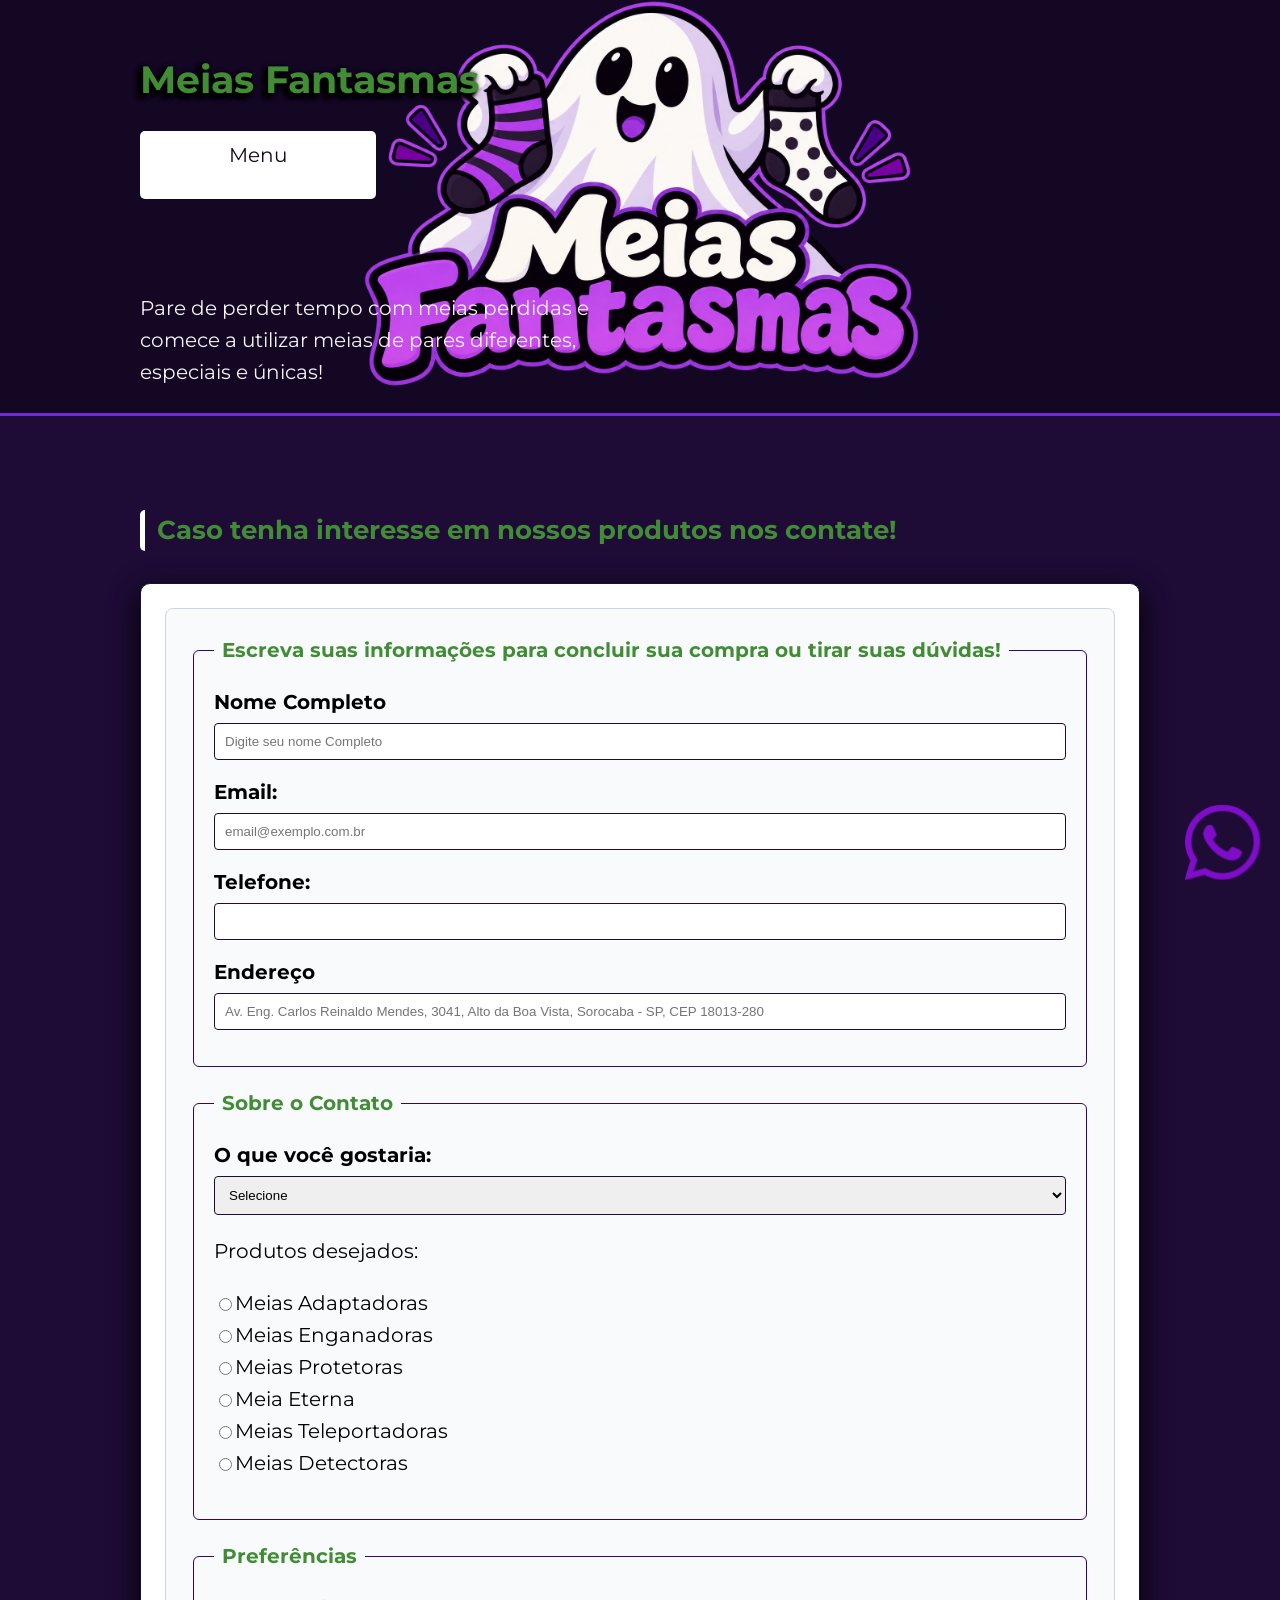
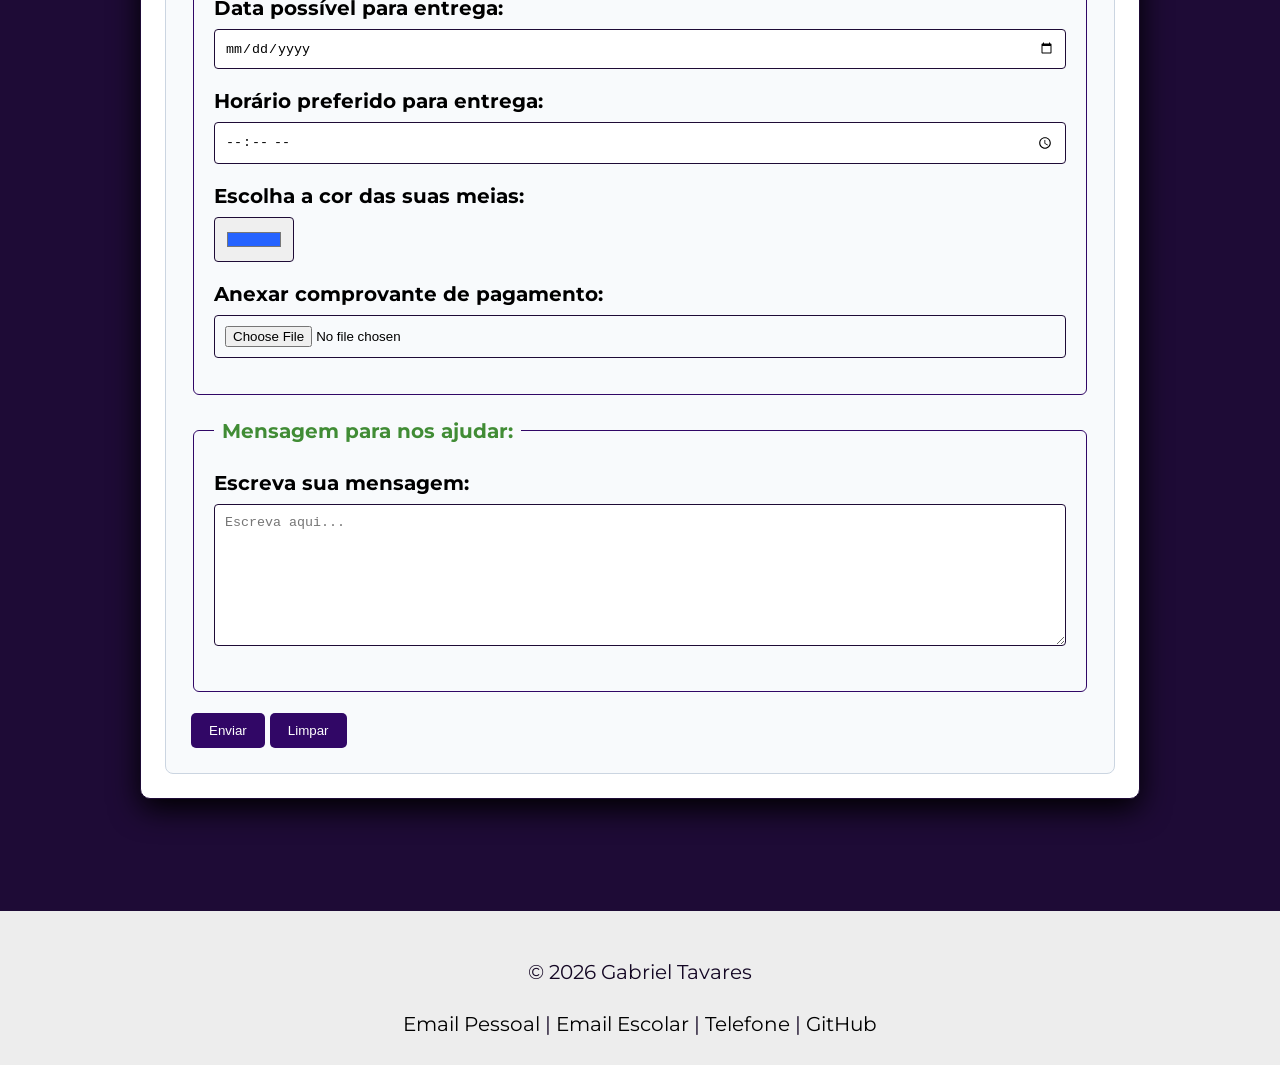
==== pages/contato.html @ 8677edc0 "Terminação das páginas do projeto e da estilizaçã delas" ====
<!DOCTYPE html>
<html lang="pt-br">

<head>
    <meta charset="UTF-8">
    <meta name="viewport" content="width=device-width, initial-scale=1.0">
    <link rel="stylesheet" href="../style/style.css">
    <link rel="stylesheet" href="../style/style-contato.css">
    <title>Meias Fantasmas | Produtos</title>
</head>

<body>
    <header class="cabecalho">
        <div class="container">

            <h1>Meias Fantasmas</h1>

            <nav class="menu-principal">
                <ul>
                    <li id="lista-menu">Menu
                        <ul class="menu-lista">
                            <li>
                                <a class="menu-link" href="../index.html">Início</a>
                            </li>
                            <li>
                                <a class="menu-link" href="sobre.html">Sobre a empresa</a>
                            </li>
                            <li>
                                <a class="menu-link" href="produtos.html">Nossos produtos</a>
                            </li>
                            <li>
                                <a class="menu-link" href="contato.html">Nos contate</a>
                            </li>
                        </ul>
                    </li>
                </ul>

            </nav>

            <br>

            <p class="subtitulo">Pare de perder tempo com meias perdidas e comece a utilizar meias de pares diferentes,
                especiais e únicas!</p>
        </div>
    </header>

    <main>
        <section class="secao">
            <div class="container">
                <h2 class="titulo-secao">Caso tenha interesse em nossos produtos nos contate!</h2>

                <div class="grade-cards">
                    <article class="card">

                        <form class="formulario" action="#" method="post">
                            <fieldset>
                                <legend>Escreva suas informações para concluir sua compra ou tirar suas dúvidas!
                                </legend>

                                <div class="campo-formulario">
                                    <label for="nome">Nome Completo</label>
                                    <input type="text" id="nome" name="nome" placeholder="Digite seu nome Completo"
                                        minlength="3" maxlength="80" required>
                                </div>
                                <div class="campo-formulario">
                                    <label for="email">Email:</label>
                                    <input type="email" id="email" name="email" placeholder="email@exemplo.com.br"
                                        required>
                                </div>
                                <div class="campo-formulario">
                                    <label for="telefone">Telefone:</label>
                                    <input type="tel" id="telefone" name="telefone" required>
                                </div>
                                <div class="campo-formulario">
                                    <label for="site">Endereço</label>
                                    <input type="text" name="endereco" id="endereco"
                                        placeholder="Av. Eng. Carlos Reinaldo Mendes, 3041, Alto da Boa Vista, Sorocaba - SP, CEP 18013-280"
                                        required>
                                </div>
                            </fieldset>
                            <fieldset>
                                <legend>Sobre o Contato</legend>

                                <div class="campo-formulario">
                                    <label for="assunto">O que você gostaria:</label>

                                    <select name="assunto" id="assunto" required>
                                        <option aria-required="true" value="">Selecione</option>
                                        <option value="consulta">Consulta</option>
                                        <option value="compra">Compra</option>
                                    </select>
                                </div>

                                <p>Produtos desejados:</p>
                                <p>
                                <div class="campo-formulario-escolha">
                                    <div class="escolha">
                                        <input type="radio" id="adaptadora" name="tipo-contato" value="adaptadora">
                                        <label for="adaptadora">Meias Adaptadoras</label>
                                    </div>

                                    <div class="escolha">
                                        <input type="radio" name="tipo-contato" id="enganadora">
                                        <label for="enganadora">Meias Enganadoras</label>
                                    </div>

                                    <div class="escolha">
                                        <input type="radio" name="tipo-contato" id="protetora">
                                        <label for="protetora">Meias Protetoras</label>
                                    </div>

                                    <div class="escolha">
                                        <input type="radio" name="tipo-contato" id="eterna">
                                        <label for="eterna">Meia Eterna</label>
                                    </div>

                                    <div class="escolha">
                                        <input type="radio" name="tipo-contato" id="teleportadora">
                                        <label for="teleportadora">Meias Teleportadoras</label>
                                    </div>

                                    <div class="escolha">
                                        <input type="radio" name="tipo-contato" id="detectora">
                                        <label for="detectora">Meias Detectoras</label>
                                    </div>
                                </div>
                                </p>
                            </fieldset>
                            <fieldset>
                                <legend>Preferências</legend>

                                <div class="campo-formulario">
                                    <label for="data">Data possível para entrega:</label>
                                    <input type="date" id="data" name="data" required>
                                </div>

                                <div class="campo-formulario">
                                    <label for="horario">Horário preferido para entrega:</label>
                                    <input type="time" name="horario" id="horario" required>
                                </div>
                                <div class="campo-formulario">
                                    <label for="cor">Escolha a cor das suas meias:</label>
                                    <input type="color" name="cor" id="cor" value="#2563ff">
                                </div>
                                <div class="campo-formulario">
                                    <label for="arqivo">Anexar comprovante de pagamento:</label>
                                    <input type="file" id="arquivo" name="arquivo" accept=".pdf, .doc, .docx" required>
                                </div>
                            </fieldset>
                            <fieldset>
                                <legend>Mensagem para nos ajudar:</legend>

                                <div class="campo-formulario">
                                    <label for="mensagem">Escreva sua mensagem:</label>
                                    <textarea name="mensagem" id="mensagem" rows="8" minlength="10" maxlength="1000"
                                        placeholder="Escreva aqui..."></textarea>
                                </div>
                            </fieldset>
                            <div class="acoes-formulario">
                                <button type="submit">Enviar</button>
                                <button type="reset">Limpar</button>
                            </div>
                        </form>
        </section>
        
        </div>

        </div>
        </section>
        <a href="tel:+5515998261009">
            <img class="Whatsapp" src="../img/Whatsapp-roxo.png" alt="Whatsapp">
        </a>
    </main>

    <footer class="rodape">
        <div class="container">
            <p>&copy; 2026 Gabriel Tavares</p>

            <address>
                <a href="mailto: biel.wellichan@gmail.com">Email Pessoal</a>
                <span> | </span>
                <a href="mailto: gabriel.wellichan@portalsesisp.org.br">Email Escolar</a>
                <span> | </span>
                <a href="tel:+5515998261009">Telefone</a>
                <span> | </span>
                <a href="https://github.com/bielwellichan-debug" target="_blank">GitHub</a>
            </address>
        </div>
    </footer>

</body>

</html>
---- style/style.css ----
@import url('https://fonts.googleapis.com/css2?family=Bebas+Neue&family=Montserrat:ital,wght@0,100..900;1,100..900&family=Redaction+20:ital,wght@0,400;0,700;1,400&family=Roboto:ital,wght@0,100..900;1,100..900&display=swap');

*{
    box-sizing: border-box;
}

body{
    margin: 0;

    background-color: #1e0b36;
    padding: 0;
    color: black;
    background-image: url(../img/bg_detalhe.png);
    background-repeat: no-repeat;
    background-position: right bottom;

    font-family: 'Montserrat';
    font-size: 20px;
    line-height: 1.6;
}

h1, h2{
    color: #418C35;
}

h1{
    text-shadow: -1px 1px 5px #000, -2px 2px 5px #000, -3px 3px 5px #0000, -4px 4px 5px #000, -5px 5px 5px #000;
    font-size: 38px;
    margin-bottom: 10px;
}

h2{
    font-size: 26px;
}

a{
    color: black;
}

.container{
    width: 90%;
    max-width: 1000px;
    margin: 0 auto;
}

.cabecalho{
    background-image: url('../img/logo.png');
    background-size: auto 100%;
    background-position: center;
    background-repeat: no-repeat;
    background-color: #140724;
    padding: 50px 0;
    border-bottom: 3px solid #6c2bd9;
    color: white;
    padding-top: 25px;
    padding-bottom: 25px;
}

.subtitulo{
    max-width: 450px;
    margin-bottom: 0;
    font-size: 20px;
    color: #F5F5F5;
    margin-top: 40px;
}

.menu-lista{
    display: flex;
    flex-direction: column;
    gap: 8px;
    margin: 20px 0 0;
    padding: 0;
    color: #140724;
    font-size: 20px;

    list-style: none;

    height: 0px;
    overflow: hidden;
    transition: height 0.5s;
}

.menu-link{
    display:block;

    padding: 8px 12px;
    margin-left: 0;
    margin-right: 0;

    background-color: #1e0b36;
    color: white;

    border: 1px solid white;
    border-radius: 5px;

    text-decoration: none;
    width: 100%;
    transition: 0.3s;
}

.menu-link:hover{
    background-color: #6c2bd9;
    transform: translateY(-3px);
}

.container-imagem{
    margin: 50px auto;
    width: 300px;
    height: 200px;

    transition-property: width, height;
    transition-duration: 3s, 3s;
    transition-timing-function: ease-in-out, ease-in-out;
}

.container-imagem:hover{
    width: 700px;
    height: 300px;
}

.container-imagem img{
    display: block;
    width: 100%;
    height: 100%;
    border-radius: 8px;
}


.secao{
    padding: 72px;
}

.titulo-secao{
    margin-bottom: 32px;
    padding-left: 12px;

    border-left: 5px solid white;
    border-radius: 5px;
}

.grade-cards{
    display: grid;
    gap: 24px;
    grid-template-columns: minmax(0, 1fr);
}

.card{
    padding: 24px;
    background-color: white;
    border: 1px solid #1e0b36;
    border-radius: 10px;
    box-shadow: 0 10px 30px black;
}

.rodape{
    margin-top: 40px;
    padding: 25px;
    background-color: #EDEDED;
    text-align: center;
    color: #140724;
}

.rodape a{
    text-decoration: none;
}

.rodape address{
    font-style: normal;
    text-decoration: none;
}

.rodape a:hover{
    transition: color .3s linear;
    color: #410985;
}



#lista-menu:hover .menu-lista{
    height: 260px;
}

.menu-lista li{
    border-radius: 7px;
    width: auto;
    height: auto;

    background-color: white;

    margin-right: 8px;
    margin-bottom: 8px;

    list-style: none;
}

nav #lista-menu{
    display: inline-block;
    list-style: none;
    padding: 8px 16px;
    margin: 0;
    background-color: white;
    text-align: center;
    border-radius: 5px;
    font-size: 20px;
    margin-left: 0;
    color: #140724;
}

.menu-compre{
    list-style: none;
    text-align: center;
}

.menu-compre a{
     display:block;
     border: 2px solid white;
    border-radius: 5px;

    padding: 8px 0px;
    margin-left: 24%;
    margin-right: 20px;
    width: 50%;

    color: white;
    text-decoration: none;
    background-color: #6c2bd9;
}

.menu-compre a:hover{
    background-color: #418C35;
}


.menu-principal ul{
    padding-left: 0;
    margin-left: 0;
}

#lista-menu {
    margin-left: 0;
    padding-left: 0;
}

.Whatsapp{
    position: fixed;
    bottom: 20px;
    right: 20px;
    width: 75px;
    height: auto;
}

strong{
    color: #6c2bd9;
    margin-left: 155px;
    text-align: center;
}
---- style/style-contato.css ----
.formulario{
    padding: 25px;
    
    background-color: #f8fafc;

    border: 1px solid #cbd5e1;
    border-radius: 8px;
}

.formulario fieldset{
    margin-bottom: 20px;
    padding: 20px;

    border: 1px solid #310766;
    border-radius: 6px;
}

.formulario legend{
    padding: 0 8px;

    color: #418C35;

    font-weight: bold;
}

.campo-formulario{
    margin-bottom: 16px;
}

.campo-formulario label{
    display: flex;
    flex-direction: column;

    margin-bottom: 5px;

    font-weight: bold;
}

.campo-formulario input, .campo-formulario select, .campo-formulario textarea{
    width: 100%;

    padding: 10px;

    border: 1px solid #1e0b36;
    border-radius: 4px;
}

.campo-formulario input[type="color"]{
    width: 80px;
    height: 45px;
}

.campo-formulario input[type="range"]{
    width: 250px;
}

.acoes-formulario button{
    padding: 10px 18px;

    background-color: #310766;
    color: white;

    border: 0;
    border-radius: 5px;
}

.campo-formulario-escolha{
    display: flex;
    flex-direction: column;
}

.escolha{
    display: flex;
}
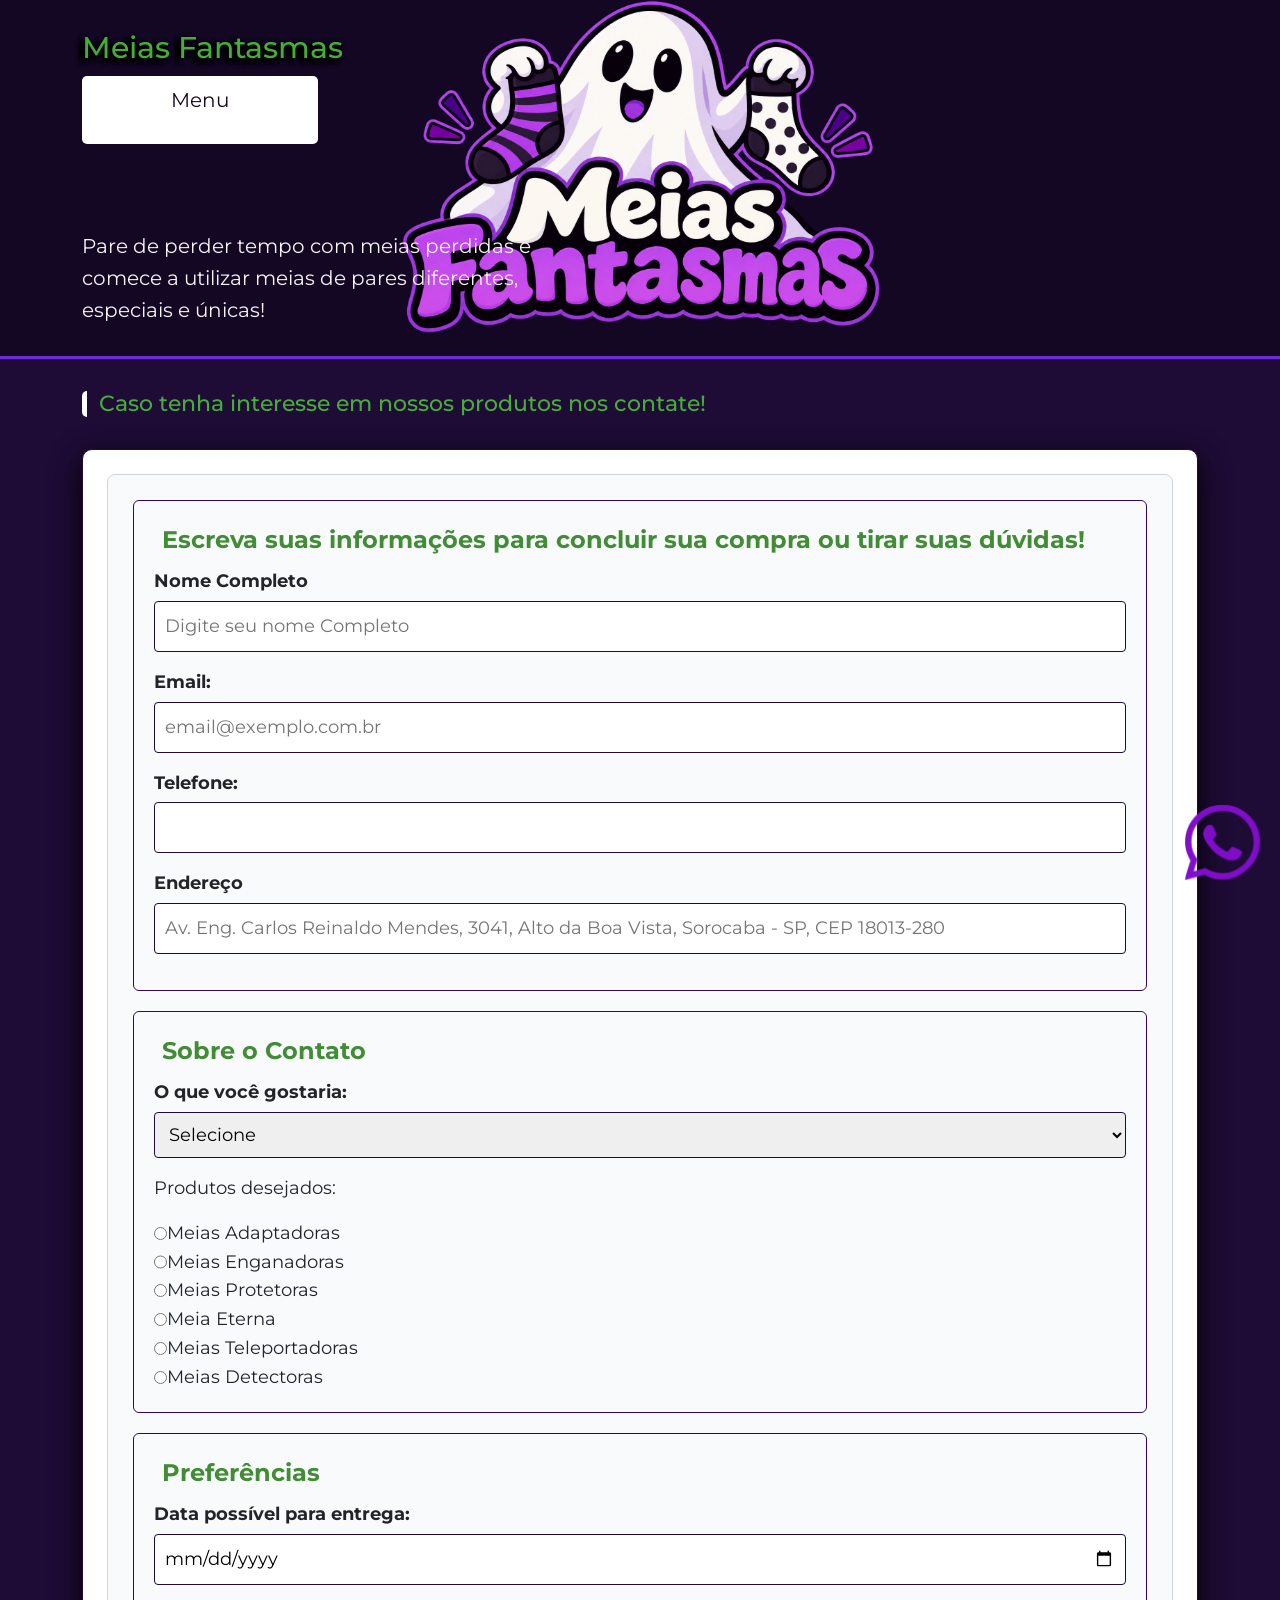
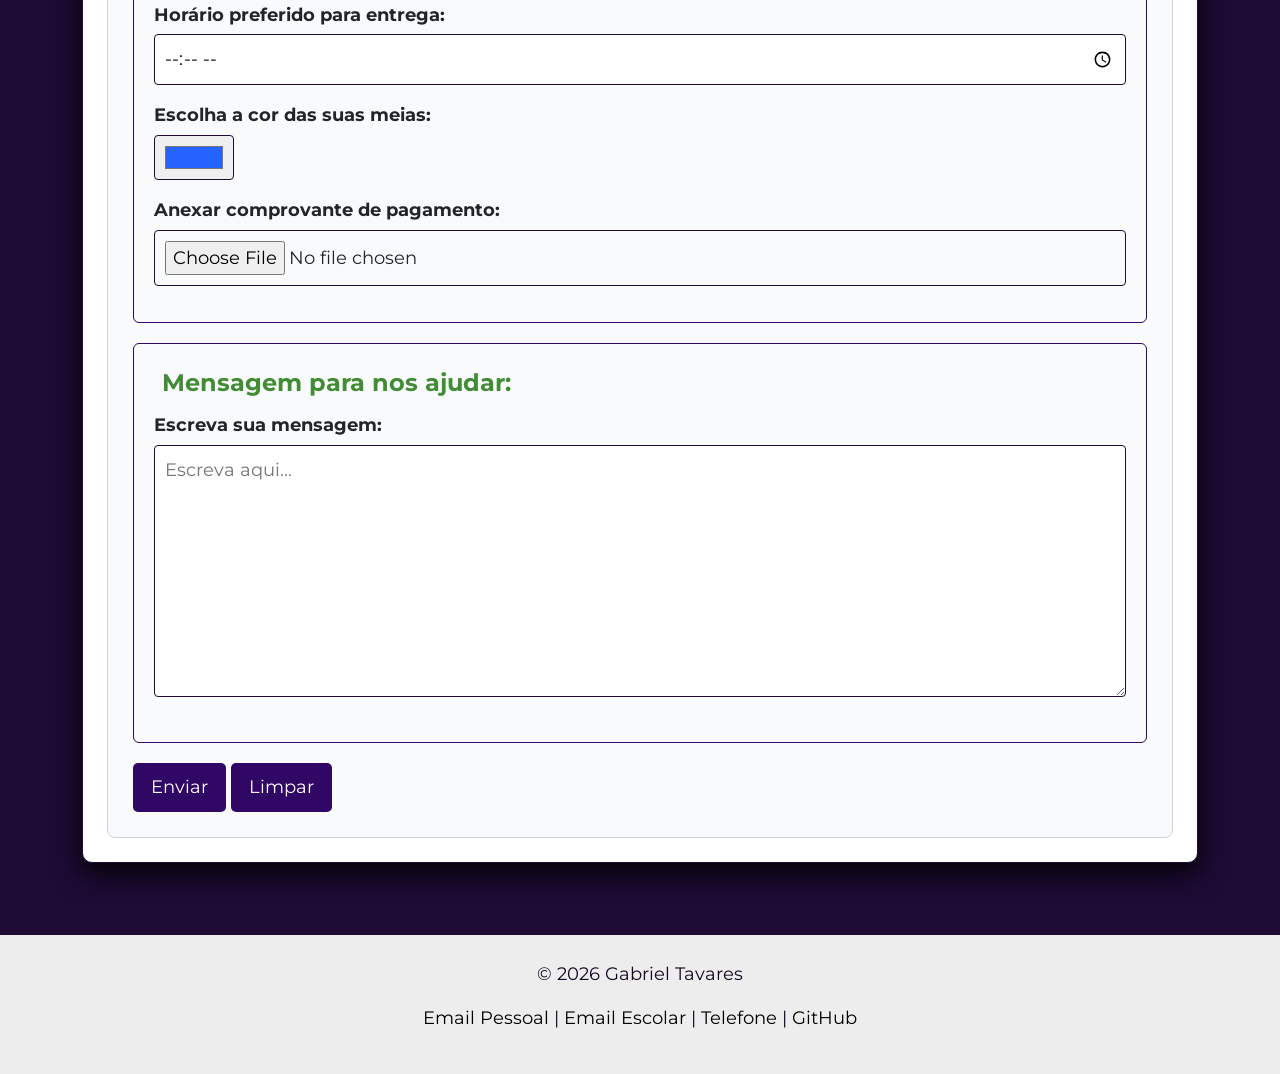
==== commit 5a7bc324: "Adição de bootstrap correto ao código em todas as paginas" ====
--- a/pages/contato.html
+++ b/pages/contato.html
@@ -4,13 +4,19 @@
 <head>
     <meta charset="UTF-8">
     <meta name="viewport" content="width=device-width, initial-scale=1.0">
+
+    <link href="https://cdn.jsdelivr.net/npm/bootstrap@5.3.9/dist/css/bootstrap.min.css" rel="stylesheet"
+        integrity="sha384-yEPZ7jP9S0QKiUQ0m3jjsO4ProIW7wvR9gXkI7JOGa2XVsw53Yke2bsdkBbjmmiX" crossorigin="anonymous">
+
+
     <link rel="stylesheet" href="../style/style.css">
     <link rel="stylesheet" href="../style/style-contato.css">
-    <title>Meias Fantasmas | Produtos</title>
+    <title>Meias Fantasmas | Contato</title>
 </head>
 
 <body>
     <header class="cabecalho">
+        <!-- Esse container serve para centralizar o conteúdo -->
         <div class="container">
 
             <h1>Meias Fantasmas</h1>
@@ -45,8 +51,9 @@
     </header>
 
     <main>
-        <section class="secao">
-            <div class="container">
+        <!-- Esse container serve para centralizar o conteúdo -->
+        <div class="container">
+            <section class="secao">
                 <h2 class="titulo-secao">Caso tenha interesse em nossos produtos nos contate!</h2>
 
                 <div class="grade-cards">
@@ -72,7 +79,7 @@
                                     <input type="tel" id="telefone" name="telefone" required>
                                 </div>
                                 <div class="campo-formulario">
-                                    <label for="site">Endereço</label>
+                                    <label for="endereco">Endereço</label>
                                     <input type="text" name="endereco" id="endereco"
                                         placeholder="Av. Eng. Carlos Reinaldo Mendes, 3041, Alto da Boa Vista, Sorocaba - SP, CEP 18013-280"
                                         required>
@@ -92,7 +99,6 @@
                                 </div>
 
                                 <p>Produtos desejados:</p>
-                                <p>
                                 <div class="campo-formulario-escolha">
                                     <div class="escolha">
                                         <input type="radio" id="adaptadora" name="tipo-contato" value="adaptadora">
@@ -124,7 +130,6 @@
                                         <label for="detectora">Meias Detectoras</label>
                                     </div>
                                 </div>
-                                </p>
                             </fieldset>
                             <fieldset>
                                 <legend>Preferências</legend>
@@ -143,7 +148,7 @@
                                     <input type="color" name="cor" id="cor" value="#2563ff">
                                 </div>
                                 <div class="campo-formulario">
-                                    <label for="arqivo">Anexar comprovante de pagamento:</label>
+                                    <label for="arquivo">Anexar comprovante de pagamento:</label>
                                     <input type="file" id="arquivo" name="arquivo" accept=".pdf, .doc, .docx" required>
                                 </div>
                             </fieldset>
@@ -161,18 +166,18 @@
                                 <button type="reset">Limpar</button>
                             </div>
                         </form>
-        </section>
-        
+            </section>
+
+            <a href="tel:+5515998261009">
+                <img class="Whatsapp" src="../img/Whatsapp-roxo.png" alt="Whatsapp">
+            </a>
+
         </div>
 
-        </div>
-        </section>
-        <a href="tel:+5515998261009">
-            <img class="Whatsapp" src="../img/Whatsapp-roxo.png" alt="Whatsapp">
-        </a>
     </main>
 
     <footer class="rodape">
+        <!-- Esse container serve para centralizar o conteúdo -->
         <div class="container">
             <p>&copy; 2026 Gabriel Tavares</p>
 
@@ -188,6 +193,10 @@
         </div>
     </footer>
 
+    <script src="https://cdn.jsdelivr.net/npm/bootstrap@5.3.9/dist/js/bootstrap.bundle.min.js"
+        integrity="sha384-WyOxWvTyr1QaMPfiPJSv76iReVthorl5uWlFtZPyK0IEB0hGzo9y5Bp9mYanr8Bu"
+        crossorigin="anonymous"></script>
+
 </body>
 
 </html>
--- a/style/style.css
+++ b/style/style.css
@@ -1,10 +1,10 @@
 @import url('https://fonts.googleapis.com/css2?family=Bebas+Neue&family=Montserrat:ital,wght@0,100..900;1,100..900&family=Redaction+20:ital,wght@0,400;0,700;1,400&family=Roboto:ital,wght@0,100..900;1,100..900&display=swap');
 
-*{
+* {
     box-sizing: border-box;
 }
 
-body{
+body {
     margin: 0;
 
     background-color: #1e0b36;
@@ -15,48 +15,48 @@
     background-position: right bottom;
 
     font-family: 'Montserrat';
-    font-size: 20px;
+    font-size: 18px;
     line-height: 1.6;
 }
 
-h1, h2{
-    color: #418C35;
-}
-
-h1{
+h1,
+h2 {
+    color: #46ae36;
+}
+
+h1 {
     text-shadow: -1px 1px 5px #000, -2px 2px 5px #000, -3px 3px 5px #0000, -4px 4px 5px #000, -5px 5px 5px #000;
-    font-size: 38px;
+    font-size: 30px;
     margin-bottom: 10px;
 }
 
-h2{
-    font-size: 26px;
-}
-
-a{
+h2 {
+    font-size: 22px;
+}
+
+a {
     color: black;
 }
 
-.container{
-    width: 90%;
-    max-width: 1000px;
-    margin: 0 auto;
-}
-
-.cabecalho{
+.cabecalho {
     background-image: url('../img/logo.png');
-    background-size: auto 100%;
+    background-size: contain;
+    /* background-size: contain; -> Serve para forçar a imagem a ficar dentro do cabeçalho e aparecer inteira em telas pequenas */
     background-position: center;
     background-repeat: no-repeat;
     background-color: #140724;
-    padding: 50px 0;
+    padding: 30px 15px;
     border-bottom: 3px solid #6c2bd9;
     color: white;
-    padding-top: 25px;
-    padding-bottom: 25px;
-}
-
-.subtitulo{
+    transition: 3s;
+}
+
+.cabecalho:hover {
+
+    transform: translateY(-8px);
+}
+
+.subtitulo {
     max-width: 450px;
     margin-bottom: 0;
     font-size: 20px;
@@ -64,7 +64,7 @@
     margin-top: 40px;
 }
 
-.menu-lista{
+.menu-lista {
     display: flex;
     flex-direction: column;
     gap: 8px;
@@ -80,8 +80,8 @@
     transition: height 0.5s;
 }
 
-.menu-link{
-    display:block;
+.menu-link {
+    display: block;
 
     padding: 8px 12px;
     margin-left: 0;
@@ -98,39 +98,39 @@
     transition: 0.3s;
 }
 
-.menu-link:hover{
+.menu-link:hover {
     background-color: #6c2bd9;
     transform: translateY(-3px);
 }
 
-.container-imagem{
-    margin: 50px auto;
-    width: 300px;
-    height: 200px;
-
-    transition-property: width, height;
-    transition-duration: 3s, 3s;
-    transition-timing-function: ease-in-out, ease-in-out;
-}
-
-.container-imagem:hover{
-    width: 700px;
-    height: 300px;
-}
-
-.container-imagem img{
+.container-imagem {
+    margin: 30px auto;
+    width: 100%;
+    max-width: 280px;
+    height: auto;
+
+    transition-property: max-width;
+    transition-duration: 1s;
+    transition-timing-function: ease-in-out;
+}
+
+.container-imagem:hover {
+    max-width: 450px;
+}
+
+.container-imagem img {
     display: block;
     width: 100%;
-    height: 100%;
+    height: auto;
     border-radius: 8px;
 }
 
 
-.secao{
-    padding: 72px;
-}
-
-.titulo-secao{
+.secao {
+    padding: 32px 0;
+}
+
+.titulo-secao {
     margin-bottom: 32px;
     padding-left: 12px;
 
@@ -138,13 +138,13 @@
     border-radius: 5px;
 }
 
-.grade-cards{
+.grade-cards {
     display: grid;
     gap: 24px;
     grid-template-columns: minmax(0, 1fr);
 }
 
-.card{
+.card {
     padding: 24px;
     background-color: white;
     border: 1px solid #1e0b36;
@@ -152,7 +152,7 @@
     box-shadow: 0 10px 30px black;
 }
 
-.rodape{
+.rodape {
     margin-top: 40px;
     padding: 25px;
     background-color: #EDEDED;
@@ -160,27 +160,27 @@
     color: #140724;
 }
 
-.rodape a{
-    text-decoration: none;
-}
-
-.rodape address{
+.rodape a {
+    text-decoration: none;
+}
+
+.rodape address {
     font-style: normal;
     text-decoration: none;
 }
 
-.rodape a:hover{
+.rodape a:hover {
     transition: color .3s linear;
     color: #410985;
 }
 
 
 
-#lista-menu:hover .menu-lista{
+#lista-menu:hover .menu-lista {
     height: 260px;
 }
 
-.menu-lista li{
+.menu-lista li {
     border-radius: 7px;
     width: auto;
     height: auto;
@@ -193,7 +193,7 @@
     list-style: none;
 }
 
-nav #lista-menu{
+nav #lista-menu {
     display: inline-block;
     list-style: none;
     padding: 8px 16px;
@@ -206,32 +206,34 @@
     color: #140724;
 }
 
-.menu-compre{
-    list-style: none;
-    text-align: center;
-}
-
-.menu-compre a{
-     display:block;
-     border: 2px solid white;
-    border-radius: 5px;
-
-    padding: 8px 0px;
-    margin-left: 24%;
-    margin-right: 20px;
-    width: 50%;
+.menu-compre {
+    list-style: none;
+    padding: 0;
+    text-align: center;
+}
+
+.menu-compre a {
+    display: inline-block;
+    border: 2px solid white;
+    border-radius: 5px;
+
+    padding: 10px 20px;
+    width: 100%;
+    max-width: 320px;
 
     color: white;
     text-decoration: none;
     background-color: #6c2bd9;
-}
-
-.menu-compre a:hover{
+    transition: 0.3s;
+}
+
+.menu-compre a:hover {
     background-color: #418C35;
-}
-
-
-.menu-principal ul{
+    transform: translateY(-3px);
+}
+
+
+.menu-principal ul {
     padding-left: 0;
     margin-left: 0;
 }
@@ -241,7 +243,7 @@
     padding-left: 0;
 }
 
-.Whatsapp{
+.Whatsapp {
     position: fixed;
     bottom: 20px;
     right: 20px;
@@ -249,8 +251,10 @@
     height: auto;
 }
 
-strong{
+.strong {
+    display: block;
     color: #6c2bd9;
-    margin-left: 155px;
+    margin-left: auto;
+    margin-right: auto;
     text-align: center;
 }
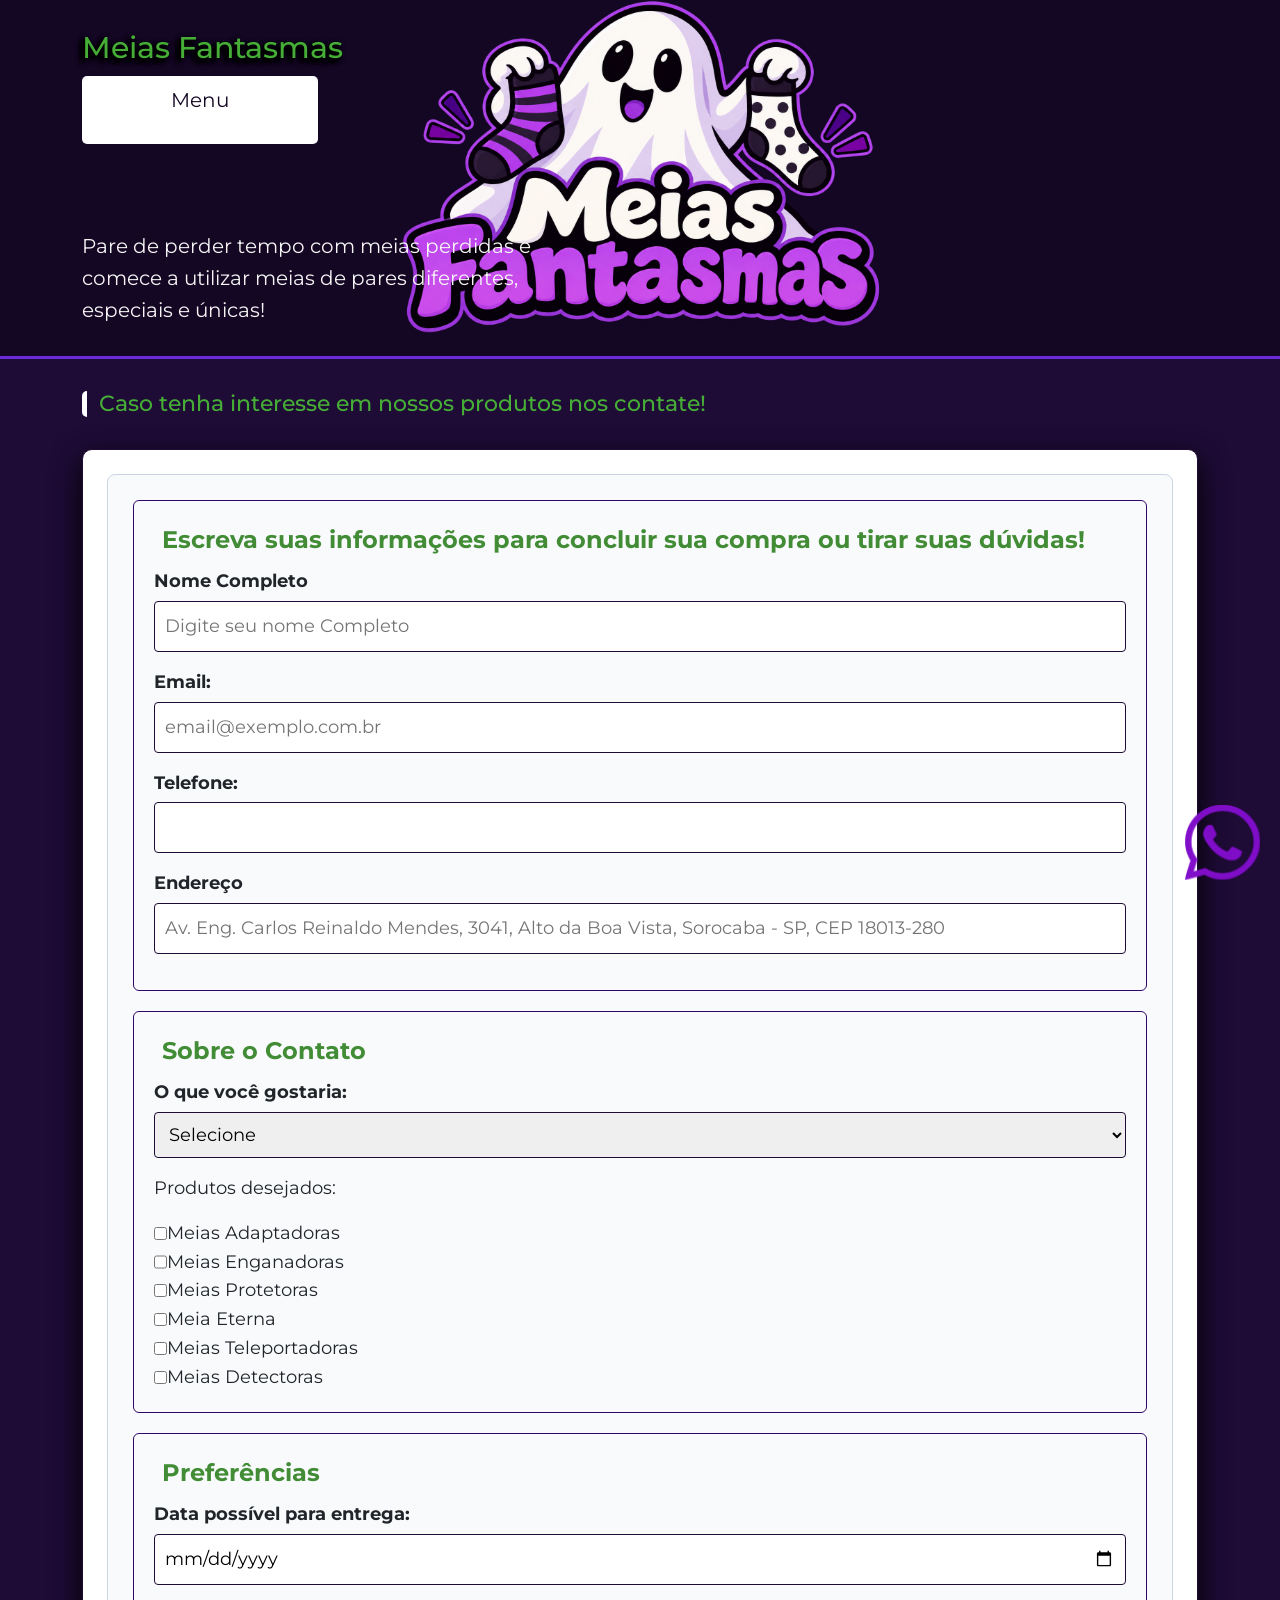
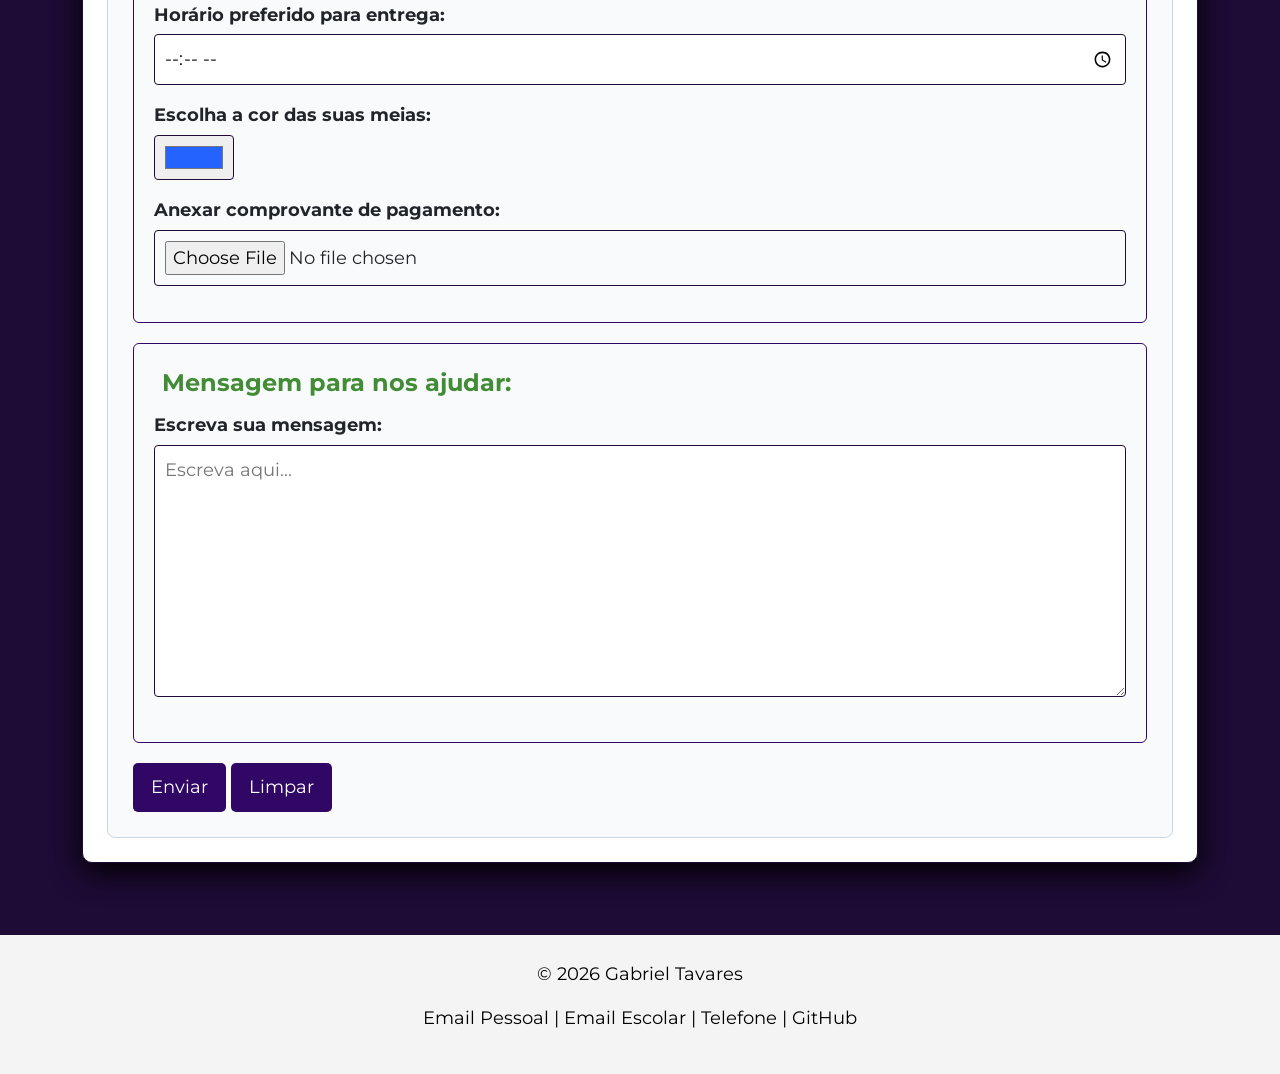
==== commit 2118d3fb: "Adição de efeitos de hover em todas as página. Adição de mais dois produtos na página produtos.html" ====
--- a/pages/contato.html
+++ b/pages/contato.html
@@ -54,12 +54,12 @@
         <!-- Esse container serve para centralizar o conteúdo -->
         <div class="container">
             <section class="secao">
-                <h2 class="titulo-secao">Caso tenha interesse em nossos produtos nos contate!</h2>
+                <h2 class="titulo-secao-contato">Caso tenha interesse em nossos produtos nos contate!</h2>
 
                 <div class="grade-cards">
                     <article class="card">
 
-                        <form class="formulario" action="#" method="post">
+                        <form class="formulario">
                             <fieldset>
                                 <legend>Escreva suas informações para concluir sua compra ou tirar suas dúvidas!
                                 </legend>
@@ -101,32 +101,32 @@
                                 <p>Produtos desejados:</p>
                                 <div class="campo-formulario-escolha">
                                     <div class="escolha">
-                                        <input type="radio" id="adaptadora" name="tipo-contato" value="adaptadora">
+                                        <input type="checkbox" id="adaptadora" name="tipo-contato" value="adaptadora">
                                         <label for="adaptadora">Meias Adaptadoras</label>
                                     </div>
 
                                     <div class="escolha">
-                                        <input type="radio" name="tipo-contato" id="enganadora">
+                                        <input type="checkbox" name="tipo-contato" id="enganadora">
                                         <label for="enganadora">Meias Enganadoras</label>
                                     </div>
 
                                     <div class="escolha">
-                                        <input type="radio" name="tipo-contato" id="protetora">
+                                        <input type="checkbox" name="tipo-contato" id="protetora">
                                         <label for="protetora">Meias Protetoras</label>
                                     </div>
 
                                     <div class="escolha">
-                                        <input type="radio" name="tipo-contato" id="eterna">
+                                        <input type="checkbox" name="tipo-contato" id="eterna">
                                         <label for="eterna">Meia Eterna</label>
                                     </div>
 
                                     <div class="escolha">
-                                        <input type="radio" name="tipo-contato" id="teleportadora">
+                                        <input type="checkbox" name="tipo-contato" id="teleportadora">
                                         <label for="teleportadora">Meias Teleportadoras</label>
                                     </div>
 
                                     <div class="escolha">
-                                        <input type="radio" name="tipo-contato" id="detectora">
+                                        <input type="checkbox" name="tipo-contato" id="detectora">
                                         <label for="detectora">Meias Detectoras</label>
                                     </div>
                                 </div>
@@ -162,8 +162,8 @@
                                 </div>
                             </fieldset>
                             <div class="acoes-formulario">
-                                <button type="submit">Enviar</button>
-                                <button type="reset">Limpar</button>
+                                <button class="enviar" type="submit">Enviar</button>
+                                <button class="limpar" type="reset">Limpar</button>
                             </div>
                         </form>
             </section>
@@ -179,7 +179,7 @@
     <footer class="rodape">
         <!-- Esse container serve para centralizar o conteúdo -->
         <div class="container">
-            <p>&copy; 2026 Gabriel Tavares</p>
+            <p class="autor">&copy; 2026 Gabriel Tavares</p>
 
             <address>
                 <a href="mailto: biel.wellichan@gmail.com">Email Pessoal</a>
--- a/style/style.css
+++ b/style/style.css
@@ -32,6 +32,11 @@
 
 h2 {
     font-size: 22px;
+    transition: 4s;
+}
+
+h2:hover{
+    transform: translateX(350px);
 }
 
 a {
@@ -136,6 +141,11 @@
 
     border-left: 5px solid white;
     border-radius: 5px;
+    transition: 5s;
+}
+
+.titulo-secao:hover{
+    transform: translateX(470px);
 }
 
 .grade-cards {
@@ -155,9 +165,17 @@
 .rodape {
     margin-top: 40px;
     padding: 25px;
-    background-color: #EDEDED;
-    text-align: center;
-    color: #140724;
+    background-color: #F4F4F4;
+    text-align: center;
+    color: black;
+}
+
+.autor{
+    transition: 0.5s;
+}
+
+.autor:hover{
+    color: #2003ff;
 }
 
 .rodape a {
@@ -171,7 +189,7 @@
 
 .rodape a:hover {
     transition: color .3s linear;
-    color: #410985;
+    color: #2003ff;
 }
 
 
@@ -228,7 +246,7 @@
 }
 
 .menu-compre a:hover {
-    background-color: #418C35;
+    background-color: #46ae36;
     transform: translateY(-3px);
 }
 
@@ -257,4 +275,12 @@
     margin-left: auto;
     margin-right: auto;
     text-align: center;
+}
+
+.resumindo{
+    transition: 5.5s;
+}
+
+.resumindo:hover{
+    transform: translateX(543px);
 }
--- a/style/style-contato.css
+++ b/style/style-contato.css
@@ -71,4 +71,35 @@
 
 .escolha{
     display: flex;
+}
+
+.titulo-secao-contato{
+    margin-bottom: 32px;
+    padding-left: 12px;
+
+    border-left: 5px solid white;
+    border-radius: 5px;
+    transition: 5s;
+}
+
+.titulo-secao-contato:hover{
+    transform: translateX(330px);
+}
+
+.enviar{
+    transition: 0.5s;
+}
+
+.enviar:hover{
+    background-color: #46ae36;
+    transform: translateY(-5px);
+}
+
+.limpar{
+    transition: 0.5s;
+}
+
+.limpar:hover{
+    background-color: #46ae36;
+    transform: translateY(-5px);
 }
